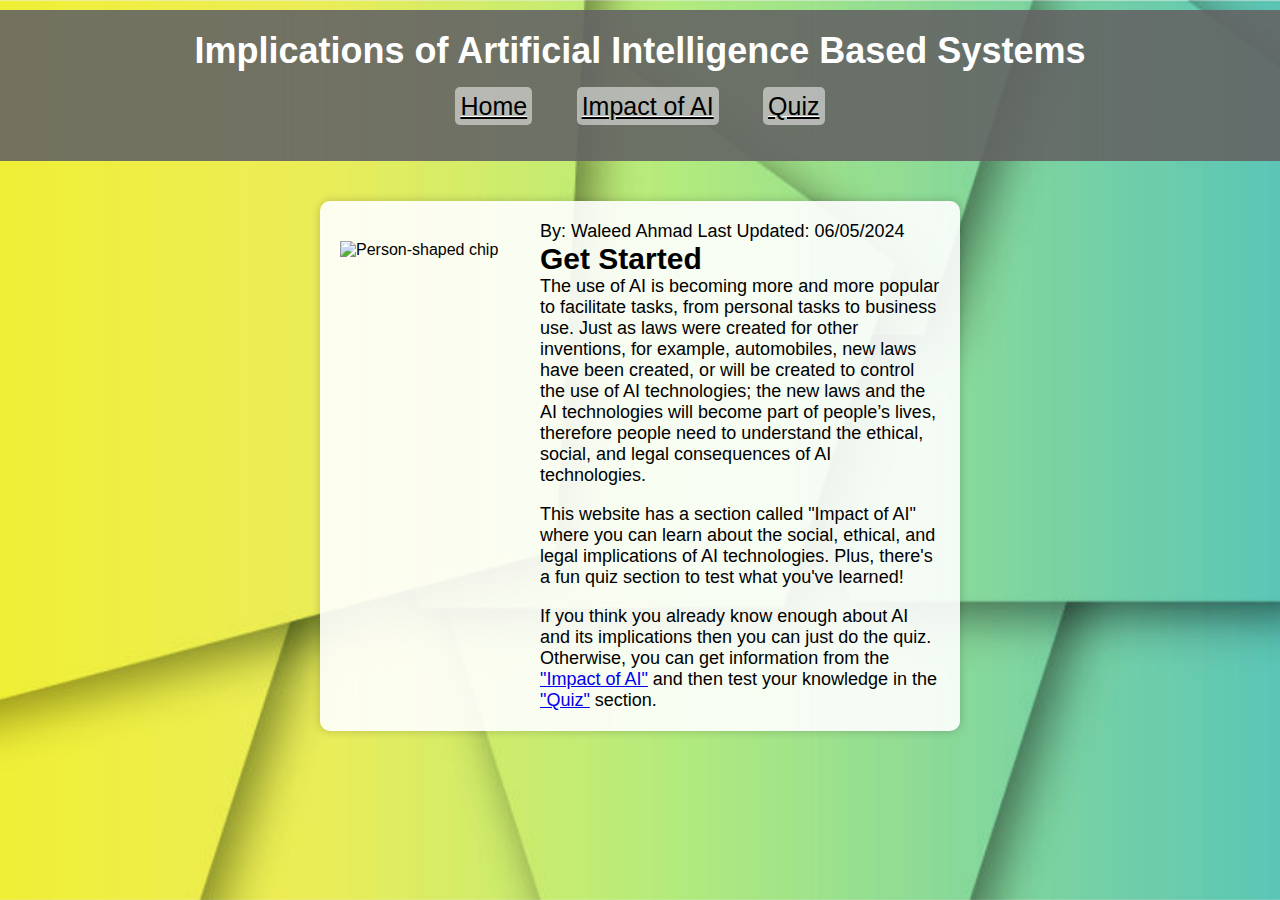
==== index.html @ 5d730760 "Update and rename Index.html to index.html" ====
<!--Author: Waleed Ahmad | 21357116 -->
<!--Project name: Implications of AI technologies -->
<!--Last updated: 06/05/2024 -->

<!DOCTYPE html> <!--It tells the web browser that the document is written in HTML5-->
<html lang="en"> <!--It is in English language -->

    <head> <!--Metadata for the HTML document. Does not appear on the webpage-->
        <meta charset="UTF-8"> <!--UTF-8. The web browser correctly interprets and displays the characters in the document-->
        <meta name="viewport" content="width=device-width, initial-scale=1.0"> <!-- Optimise display to adjust to mobile screens -->
        <title>Homepage</title> <!--Title of the Webpage -->
        <link rel="stylesheet" type="text/css" href="styles.css"> <!--Link to stylesheet -->
    </head>

    <body> <!--Everything to be displayed on the webpage goes here-->

        <!--This is the header of the page -->
        <header> 
            <h1>Implications of Artificial Intelligence Based Systems</h1> <!--Heading for the webpage -->
             <nav> <!--The navigation/links for the webpages go here -->
                <ul> <!--Unordered list for the webpages links -->
                    <li><a href="index.html">Home</a></li>
                    <li><a href="Implications.html">Impact of AI</a></li>
                    <li><a href="Quiz.html">Quiz</a></li>
                 </ul>
            </nav>
        </header>

        <main> <!-- The main content goes here -->
            <div class="content-box" style="display: flex"> <!--The content goes inside here to create contrast with the background image. The image and the text will be put side by side -->
                <img src="Images/techPerson.png" alt="Person-shaped chip" width="190" height="410" style="margin-top: 20px;"> <!--Put Person-shape chip image -->
                <div class="text-container" style="margin-left: 10px;"> <!--Put text inside this -->
                    <p>By: Waleed Ahmad  Last Updated: 06/05/2024</p> <!--Updated -->
                    
                    <h2>Get Started</h2> <!--Subheading -->
                    
                    <p> The use of AI is becoming more and more popular to facilitate tasks, from personal tasks to 
                        business use. Just as laws were created for other inventions, for example, automobiles, new laws have been created,
                        or will be created to control the use of AI technologies; the new laws and 
                        the AI technologies will become part of people’s lives, 
                        therefore people need to understand the ethical, social, and legal consequences of AI technologies.
                    </p>
                    <br> <!--Space -->
                    <p> This website has a section called "Impact of AI" where you can learn about the social, ethical, and legal       implications of AI technologies. Plus, there's a fun quiz section to test what you've learned!</p>
                    
                    <br> <!--Space -->
                    <p> If you think you already know enough about AI and its implications then you can just do the quiz.
                        Otherwise, you can get information from the <a href="Implications.html">"Impact of AI"</a>
                        and then test your knowledge in the <a href="Quiz.html">"Quiz"</a> section.
                    </p>
                </div> <!--Text Container end -->
      
                
            </div> <!--Content box end -->

        </main>

    </body>

</html>
---- styles.css ----
/* styles.css */
/* Author: Waleed Ahmad */
/* Updated: 06/05/2024 */

/* Resetting default margin and padding for some elements */
html, body, h1, h2, p, ul, li {
    margin: 0;
    padding: 0;
}

/* Paragraph styling */
p {
    font-size: 18px; 
}

/* Heading styling */
h1 {
    font-size: 36px; 
}

h2 {
    font-size: 30px; 
}

h3 {
    font-size: 20px; 
}

h4 {
    font-size: 18px; 
}



/* Header styling */
header {
    background-color: rgba(100, 100, 100, 0.9);
    color: #fff;
    padding: 20px;
    margin-top: 10px;
    margin-bottom: 0px;
}

/* Main styling */
main {
    padding: 20px;
}

/* Unordered list in navigation styling */
nav ul {
    border: 10px;
    padding: 20px;
    list-style-type: none;
}

nav ul li {         /* each element */
    display: inline;
    text-decoration: underline;
    margin: 20px;
}

nav ul li a {       /* link */
    background-color: rgba(255, 255, 255, 0.5); /* Background color with some opacity for contrast */
    color: #000000;
    font-size: 25px;
    padding: 5px;
    border-radius: 5px; /* Rounded corners for the box */
}



/* Body styling */
body {
    margin: 0;
    padding: 0;
    text-align: center;
    font-family: Calibri, sans-serif;
    background-image: url('images/background.png');
    background-size: cover;
    background-position: center;
    background-attachment: fixed;
}

.content-box {      /* Content box */
    text-align: left;
    background-color: rgba(255, 255, 255, 0.9); /* Background color with some opacity for contrast */
    padding: 20px; 
    border-radius: 10px; /* Rounded corners for the box */
    box-shadow: 0 0 10px rgba(0, 0, 0, 0.2); /* Box shadow for depth effect */
    width: 80%; 
    max-width: 600px;
    height: auto; /* Let the height adjust according to the content */
    margin: 20px auto; /* Center the box horizontally */
}


/* Apply styles to the submit button */
input[type="submit"] {
    background-color: #4CAF50;
    color: white;
    padding: 10px 20px; 
    margin: 20px; 
    border: none; 
    border-radius: 5px; /* Rounded corners */
    cursor: pointer; /* Change cursor to pointer on hover */
    font-size: 16px; /* Font size */
}

/* Hover effect */
input[type="submit"]:hover {
    background-color: #45a049; /* Darker background color on hover */
}
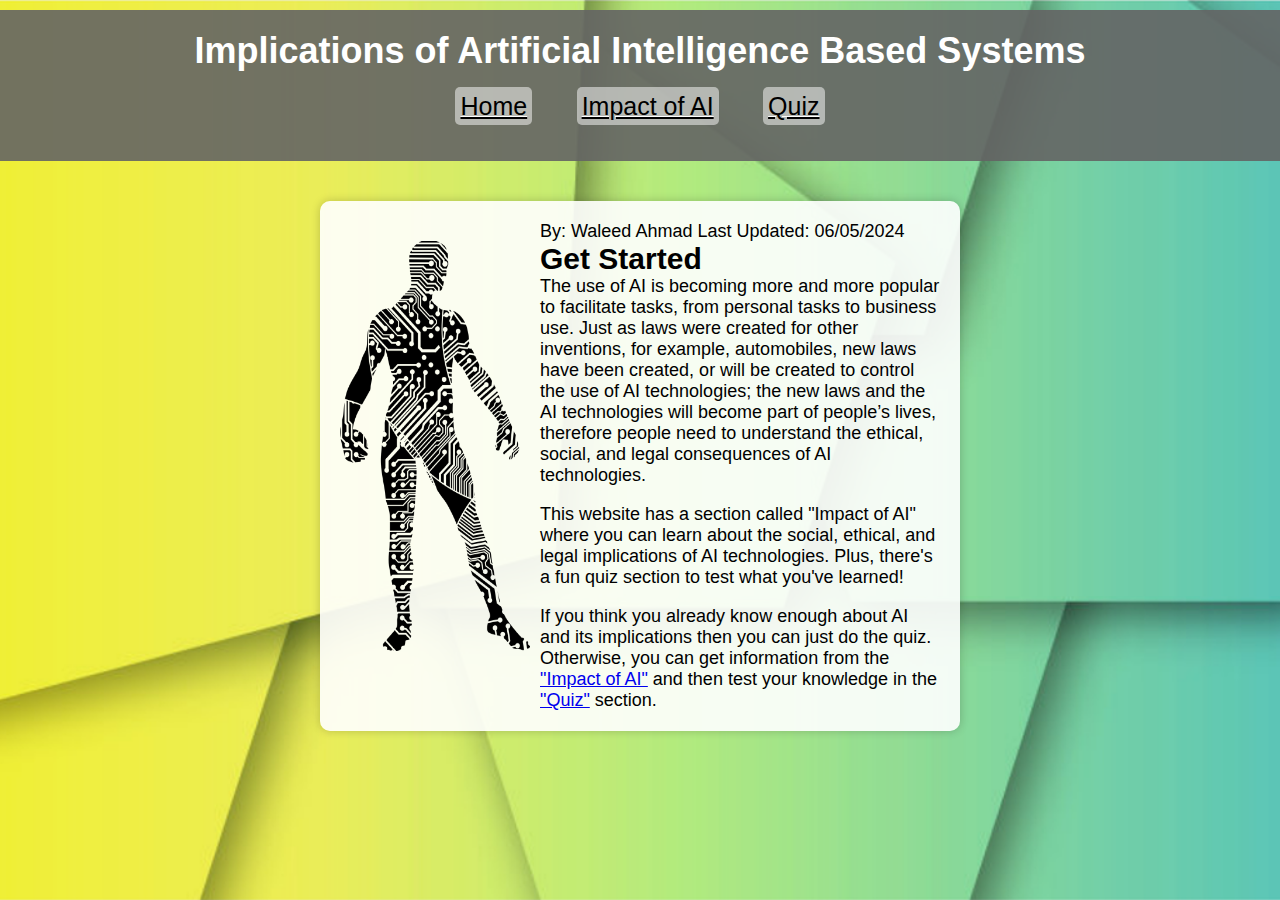
==== commit bf01f4ca: "Update index.html" ====
--- a/index.html
+++ b/index.html
@@ -28,7 +28,7 @@
 
         <main> <!-- The main content goes here -->
             <div class="content-box" style="display: flex"> <!--The content goes inside here to create contrast with the background image. The image and the text will be put side by side -->
-                <img src="Images/techPerson.png" alt="Person-shaped chip" width="190" height="410" style="margin-top: 20px;"> <!--Put Person-shape chip image -->
+                <img src="images/techPerson.png" alt="Person-shaped chip" width="190" height="410" style="margin-top: 20px;"> <!--Put Person-shape chip image -->
                 <div class="text-container" style="margin-left: 10px;"> <!--Put text inside this -->
                     <p>By: Waleed Ahmad  Last Updated: 06/05/2024</p> <!--Updated -->
                     
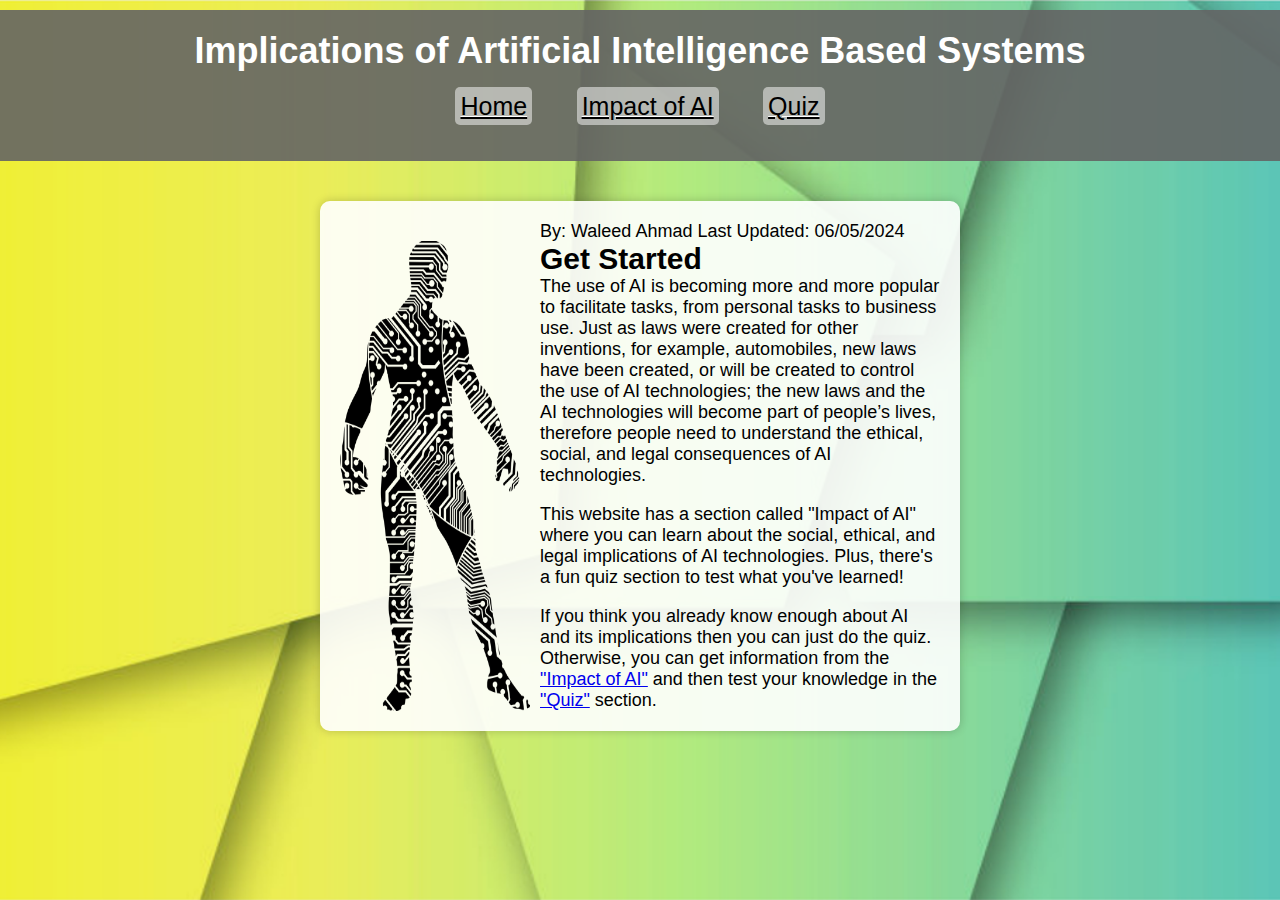
==== commit aa3ad8af: "Update Image index.html" ====
--- a/index.html
+++ b/index.html
@@ -28,7 +28,7 @@
 
         <main> <!-- The main content goes here -->
             <div class="content-box" style="display: flex"> <!--The content goes inside here to create contrast with the background image. The image and the text will be put side by side -->
-                <img src="images/techPerson.png" alt="Person-shaped chip" width="190" height="410" style="margin-top: 20px;"> <!--Put Person-shape chip image -->
+                <img src="images/techPerson.png" alt="Person-shaped chip" style="width: 100%; max-width: 190px; height: auto; margin-top: 20px;"> <!--Put Person-shape chip image -->
                 <div class="text-container" style="margin-left: 10px;"> <!--Put text inside this -->
                     <p>By: Waleed Ahmad  Last Updated: 06/05/2024</p> <!--Updated -->
                     
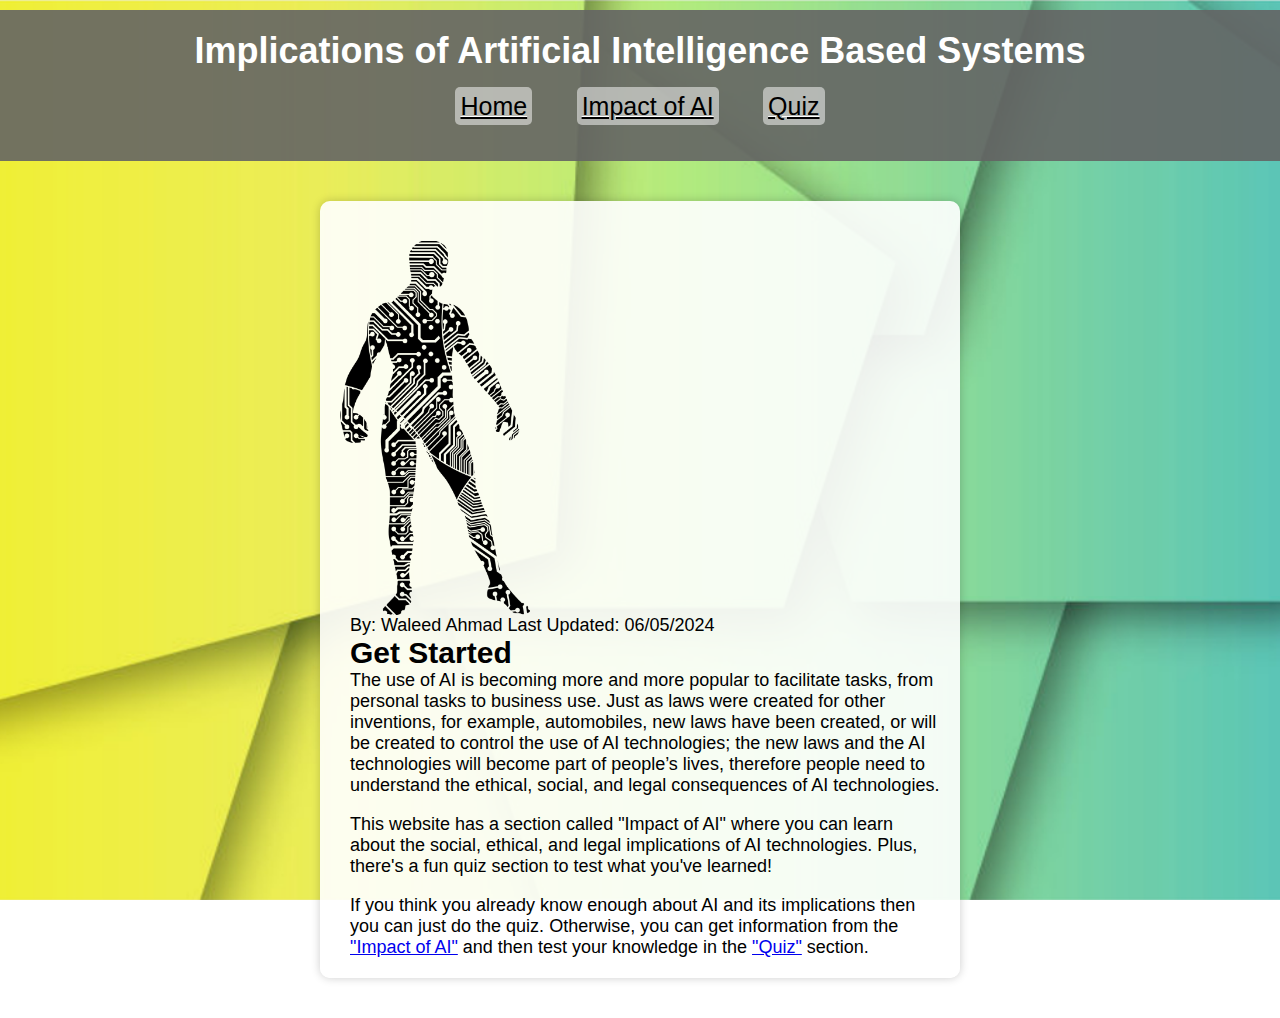
==== commit 6b5e30bf: "Update content box flex-wrap index.html" ====
--- a/index.html
+++ b/index.html
@@ -27,7 +27,7 @@
         </header>
 
         <main> <!-- The main content goes here -->
-            <div class="content-box" style="display: flex"> <!--The content goes inside here to create contrast with the background image. The image and the text will be put side by side -->
+            <div class="content-box" style="display: flex; flex-wrap: wrap;"> <!--The content goes inside here to create contrast with the background image. The image and the text will be put side by side -->
                 <img src="images/techPerson.png" alt="Person-shaped chip" style="width: 100%; max-width: 190px; height: auto; margin-top: 20px;"> <!--Put Person-shape chip image -->
                 <div class="text-container" style="margin-left: 10px;"> <!--Put text inside this -->
                     <p>By: Waleed Ahmad  Last Updated: 06/05/2024</p> <!--Updated -->
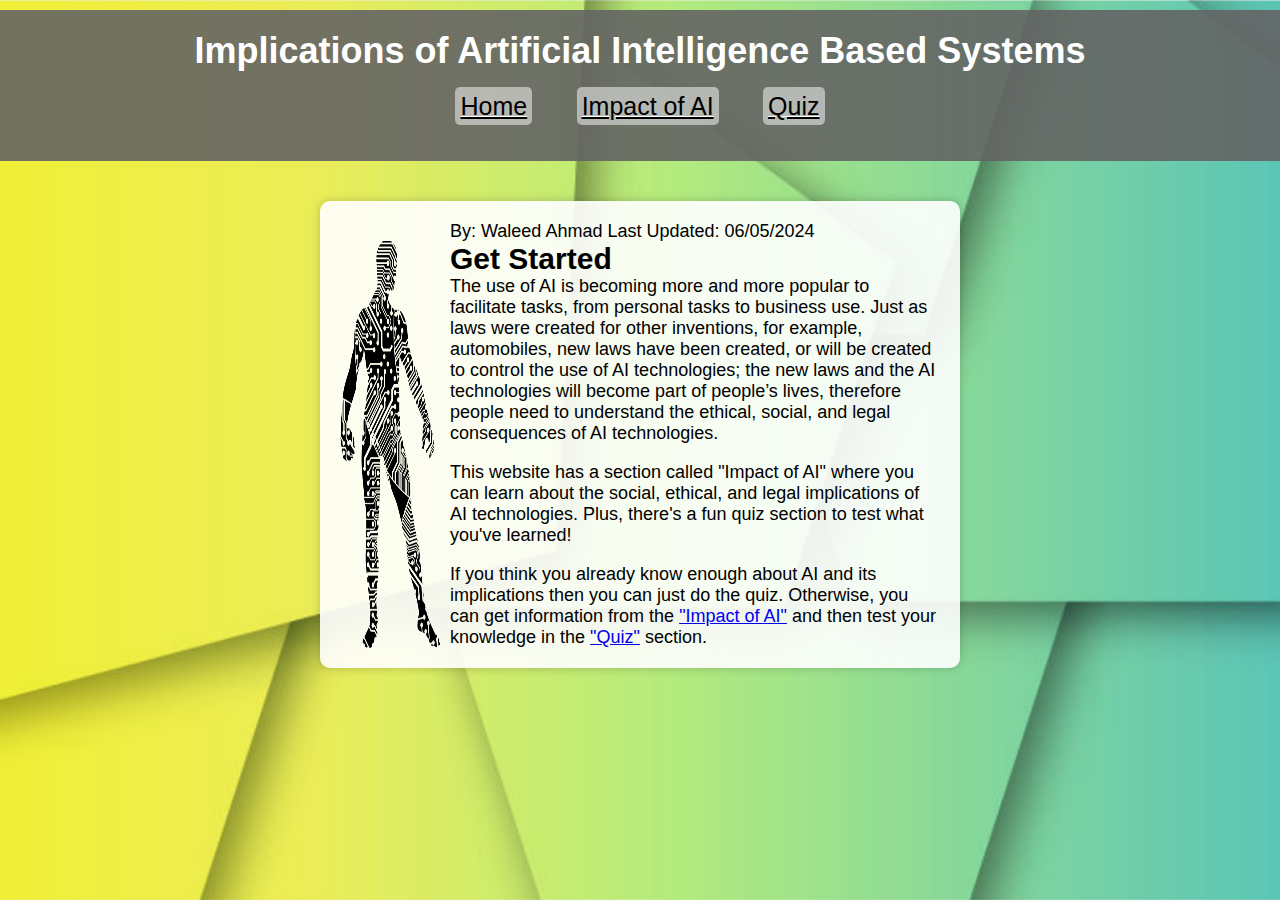
==== commit e5bfc9ab: "Update index.html" ====
--- a/index.html
+++ b/index.html
@@ -27,8 +27,8 @@
         </header>
 
         <main> <!-- The main content goes here -->
-            <div class="content-box" style="display: flex; flex-wrap: wrap;"> <!--The content goes inside here to create contrast with the background image. The image and the text will be put side by side -->
-                <img src="images/techPerson.png" alt="Person-shaped chip" style="width: 100%; max-width: 190px; height: auto; margin-top: 20px;"> <!--Put Person-shape chip image -->
+            <div class="content-box" style="display: flex"> <!--The content goes inside here to create contrast with the background image. The image and the text will be put side by side -->
+                <img src="images/techPerson.png" alt="Person-shaped chip" style="width: 100%; max-width: 100px; height: auto; margin-top: 20px;"> <!--Put Person-shape chip image -->
                 <div class="text-container" style="margin-left: 10px;"> <!--Put text inside this -->
                     <p>By: Waleed Ahmad  Last Updated: 06/05/2024</p> <!--Updated -->
                     
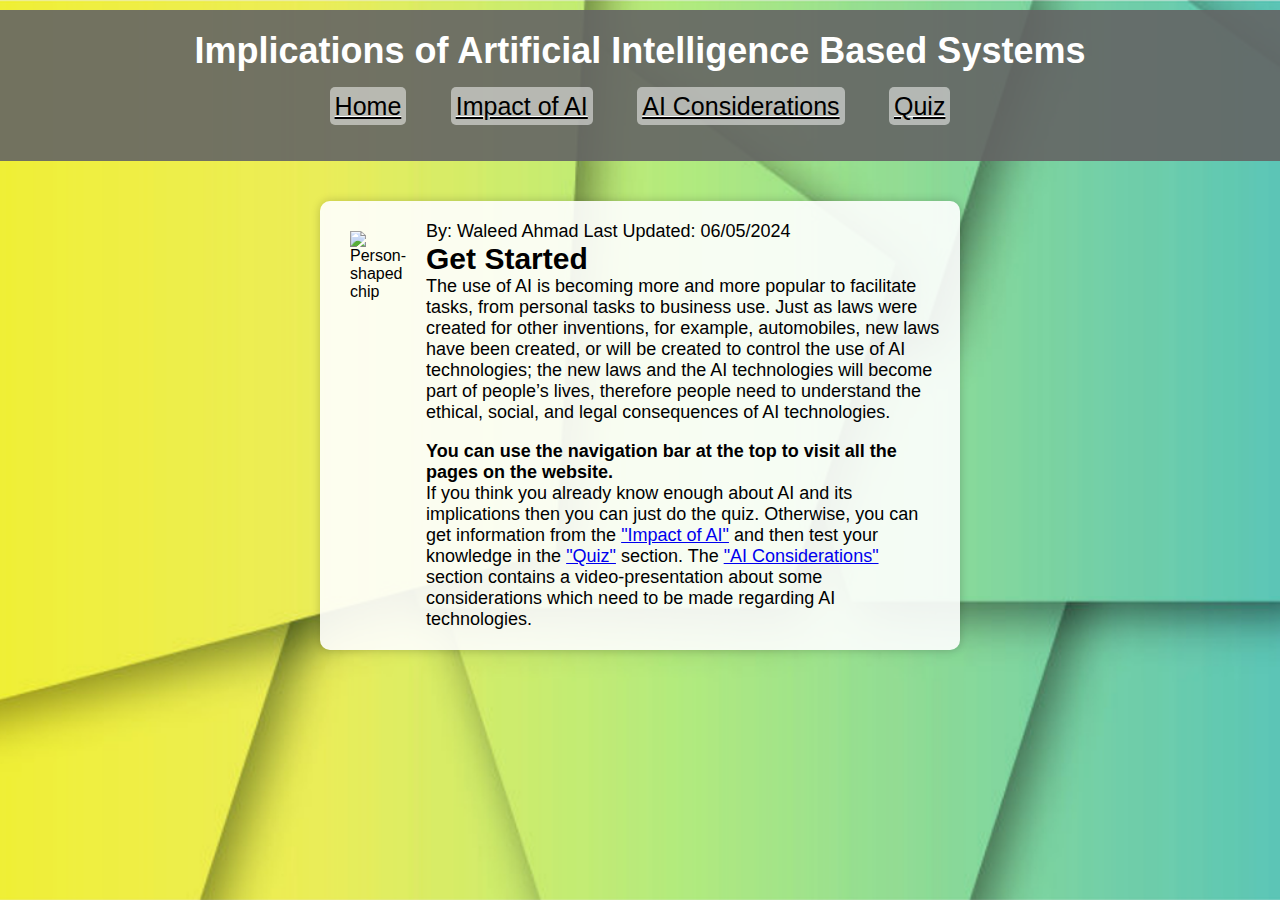
==== commit 0626c907: "Files Uploaded" ====
--- a/index.html
+++ b/index.html
@@ -7,7 +7,7 @@
 
     <head> <!--Metadata for the HTML document. Does not appear on the webpage-->
         <meta charset="UTF-8"> <!--UTF-8. The web browser correctly interprets and displays the characters in the document-->
-        <meta name="viewport" content="width=device-width, initial-scale=1.0"> <!-- Optimise display to adjust to mobile screens -->
+        <meta name="viewport" content="width=device-width, initial-scale=1, maximum-scale=1"> <!-- Optimise display to adjust to mobile screens -->
         <title>Homepage</title> <!--Title of the Webpage -->
         <link rel="stylesheet" type="text/css" href="styles.css"> <!--Link to stylesheet -->
     </head>
@@ -20,15 +20,16 @@
              <nav> <!--The navigation/links for the webpages go here -->
                 <ul> <!--Unordered list for the webpages links -->
                     <li><a href="index.html">Home</a></li>
-                    <li><a href="Implications.html">Impact of AI</a></li>
-                    <li><a href="Quiz.html">Quiz</a></li>
+                    <li><a href="implications.html">Impact of AI</a></li>
+                    <li><a href="considerations.html">AI Considerations</a></li>
+                    <li><a href="quiz.html">Quiz</a></li>
                  </ul>
             </nav>
         </header>
 
         <main> <!-- The main content goes here -->
             <div class="content-box" style="display: flex"> <!--The content goes inside here to create contrast with the background image. The image and the text will be put side by side -->
-                <img src="images/techPerson.png" alt="Person-shaped chip" style="width: 100%; max-width: 100px; height: auto; margin-top: 20px;"> <!--Put Person-shape chip image -->
+                <img class= "sideImage" src="Images/techPerson.png" alt="Person-shaped chip"> <!--Put Person-shape chip image -->
                 <div class="text-container" style="margin-left: 10px;"> <!--Put text inside this -->
                     <p>By: Waleed Ahmad  Last Updated: 06/05/2024</p> <!--Updated -->
                     
@@ -40,14 +41,15 @@
                         the AI technologies will become part of people’s lives, 
                         therefore people need to understand the ethical, social, and legal consequences of AI technologies.
                     </p>
-                    <br> <!--Space -->
-                    <p> This website has a section called "Impact of AI" where you can learn about the social, ethical, and legal       implications of AI technologies. Plus, there's a fun quiz section to test what you've learned!</p>
                     
                     <br> <!--Space -->
+                    <p> <b>You can use the navigation bar at the top to visit all the pages on the website.</b>
+                    </p>
                     <p> If you think you already know enough about AI and its implications then you can just do the quiz.
-                        Otherwise, you can get information from the <a href="Implications.html">"Impact of AI"</a>
-                        and then test your knowledge in the <a href="Quiz.html">"Quiz"</a> section.
+                        Otherwise, you can get information from the <a href="implications.html">"Impact of AI"</a>
+                        and then test your knowledge in the <a href="quiz.html">"Quiz"</a> section. The <a href="considerations.html">"AI Considerations"</a> section contains a video-presentation about some considerations which need to be made regarding AI technologies.
                     </p>
+                    
                 </div> <!--Text Container end -->
       
                 
--- a/styles.css
+++ b/styles.css
@@ -93,6 +93,21 @@
     margin: 20px auto; /* Center the box horizontally */
 }
 
+/*Side Image styling*/
+.sideImage {
+        width: 40%; /* Make the image width fill its container */
+        height: 20%; /* Maintain aspect ratio */
+        margin-bottom: 10px; /* Add some space below the image */
+    }
+
+/*Image styling */
+img {
+    width: 40%; /* Make the image width fill its container */
+    height: 20%; /* Maintain aspect ratio */
+    margin: 10px; /* Add some space below the image */
+}
+
+
 
 /* Apply styles to the submit button */
 input[type="submit"] {
@@ -111,4 +126,70 @@
     background-color: #45a049; /* Darker background color on hover */
 }
 
+/* Responsive video */
+    .content-box iframe {
+    margin: 10px;
+    width: 100%; /* Make the video fill its container */
+    }
 
+
+/* Mobile View */
+@media screen and (max-width: 479px) { /* Adjustments for screens up to 479px wide */
+    .content-box {
+        width: 90%; /* Adjust width for better fit on smaller screens */
+        padding: 20px; /* Adjust padding for better spacing */
+        margin: 20px auto; /* Adjust margin for centering */
+    }
+
+    .sideImage {
+        width: 40%; /* Make the image width fill its container */
+        height: 20%; /* Maintain aspect ratio */
+        margin-top: 50px;
+        margin-bottom: 10px; /* Add some space below the image */
+    }
+
+    nav ul {
+        padding: 10px; /* Reduce padding for better spacing */
+    }
+
+    nav ul li {
+        display: block; /* Change display to block for better display on smaller screens */
+        margin: 10px 0; /* Add margin-top and margin-bottom to separate navigation links */
+    }
+
+    h1 {
+        font-size: 26px; /* Decrease heading font size for better readability */
+    }
+
+    h2 {
+        font-size: 22px; /* Decrease subheading font size for better readability */
+    }
+
+    p {
+        font-size: 18px; /* Decrease paragraph font size for better readability */
+    }
+
+    nav ul li a {
+        font-size: 16px; /* Decrease navigation link font size for better readability */
+        padding: 3px; /* Reduce padding for better spacing */
+        margin-top: 20px;
+    }
+
+    input[type="submit"] {
+        padding: 8px 16px; /* Reduce button padding for better spacing */
+        font-size: 14px; /* Decrease button font size for better fit */
+    }
+    
+    /* Responsive video */
+    .content-box iframe {
+    margin-right: 10px;
+    width: 100%; /* Make the video fill its container */
+    height: auto; /* Maintain aspect ratio */
+    }
+}
+
+
+
+
+
+
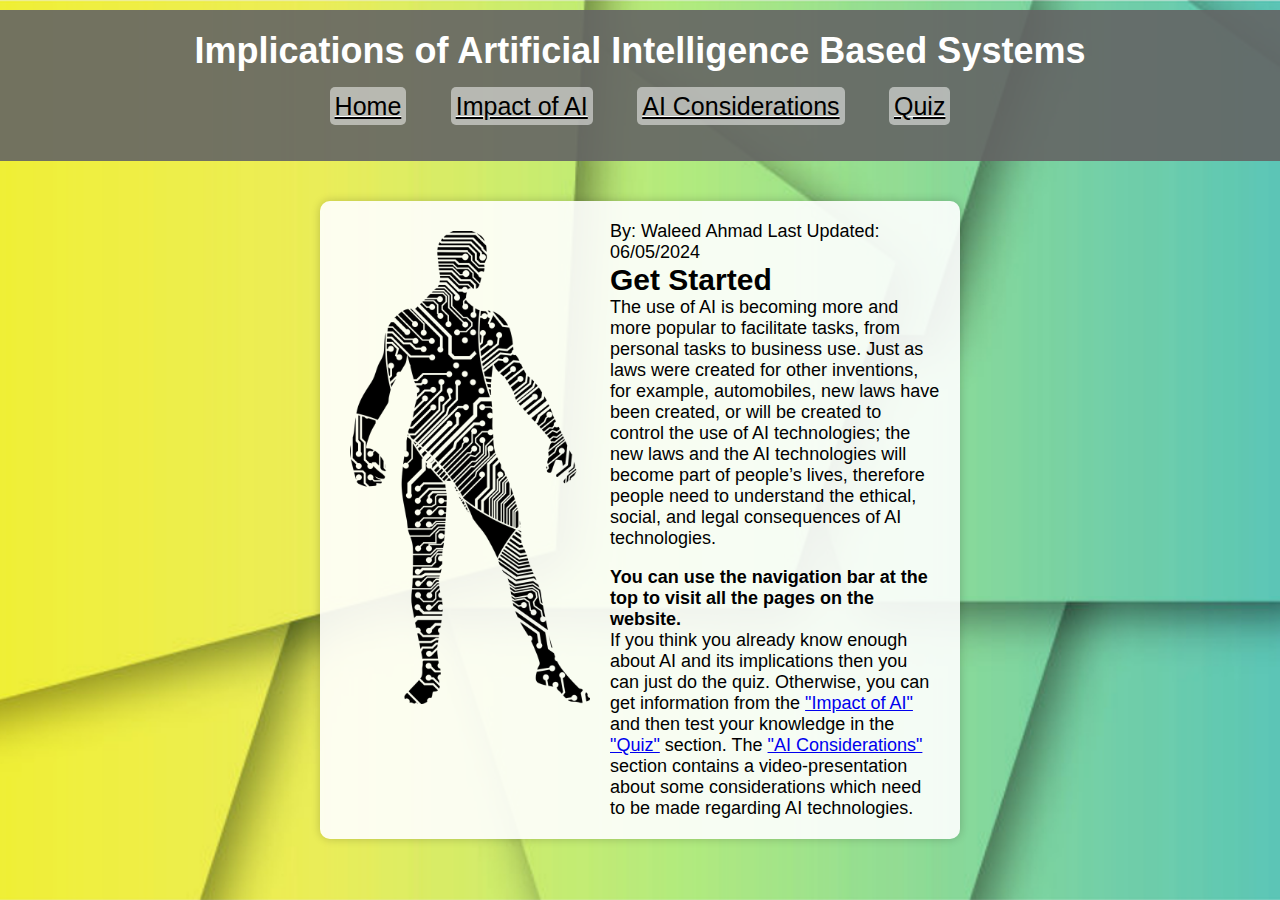
==== commit 2023ac53: "Update index.html" ====
--- a/index.html
+++ b/index.html
@@ -29,7 +29,7 @@
 
         <main> <!-- The main content goes here -->
             <div class="content-box" style="display: flex"> <!--The content goes inside here to create contrast with the background image. The image and the text will be put side by side -->
-                <img class= "sideImage" src="Images/techPerson.png" alt="Person-shaped chip"> <!--Put Person-shape chip image -->
+                <img class= "sideImage" src="images/techPerson.png" alt="Person-shaped chip"> <!--Put Person-shape chip image -->
                 <div class="text-container" style="margin-left: 10px;"> <!--Put text inside this -->
                     <p>By: Waleed Ahmad  Last Updated: 06/05/2024</p> <!--Updated -->
                     
